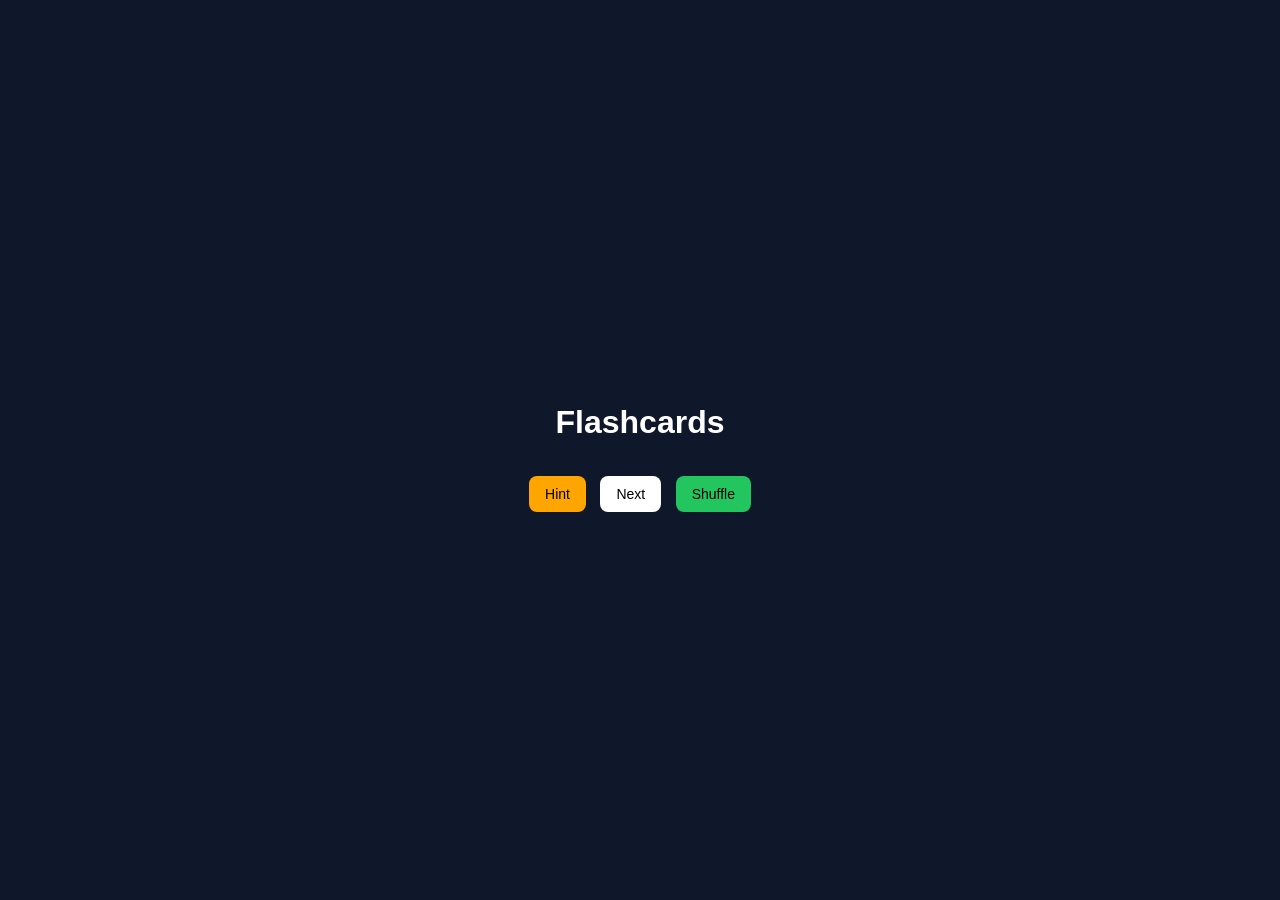
==== templates/flashcards.html @ c79026bb "baseline working version" ====
<!DOCTYPE html>
<html>
<head>
    <title>Flashcards</title>

    <style>
        body {
            margin: 0;
            background: #0f172a;
            color: white;
            font-family: Arial;

            display: flex;
            flex-direction: column;
            align-items: center;
            justify-content: center;

            height: 100vh;
        }

        h1 {
            margin-bottom: 10px;
        }

        .card {
            background: #1e293b;
            border-radius: 12px;

            width: 80%;
            max-width: 900px;
            height: 60vh;

            display: flex;
            flex-direction: column;
            justify-content: center;
            align-items: center;

            padding: 30px;
            text-align: center;

            cursor: pointer;
        }

        .question {
            font-size: 28px;
        }

        .answer {
            margin-top: 20px;
            font-size: 22px;
            color: #22c55e;
            display: none;
        }

        .hint {
            margin-top: 15px;
            font-size: 16px;
            color: #facc15;
            display: none;
        }

        .controls {
            margin-top: 20px;
        }

        button {
            margin: 5px;
            padding: 10px 16px;
            border-radius: 8px;
            border: none;
            cursor: pointer;
            font-size: 14px;
        }

        .next { background: white; color: black; }
        .hintBtn { background: orange; color: black; }
        .shuffle { background: #22c55e; color: black; }

    </style>
</head>

<body>

<h1>Flashcards</h1>

<div id="cardContainer"></div>

<div class="controls">
    <button class="hintBtn" onclick="toggleHint()">Hint</button>
    <button class="next" onclick="nextCard()">Next</button>
    <button class="shuffle" onclick="shuffleCards()">Shuffle</button>
</div>

<script>
let cards = {{ cards|tojson }};
let current = 0;

function renderCard(){
    let c = cards[current];

    document.getElementById("cardContainer").innerHTML = `
        <div class="card" onclick="flipCard()">
            <div class="question">${c.front.text}</div>
            <div class="answer" id="answer">${c.back.text}</div>
            <div class="hint" id="hint">${c.hint ? c.hint.text : ""}</div>
        </div>
    `;
}

function flipCard(){
    let a = document.getElementById("answer");
    a.style.display = (a.style.display === "none") ? "block" : "none";
}

function toggleHint(){
    let h = document.getElementById("hint");
    h.style.display = (h.style.display === "none") ? "block" : "none";
}

function nextCard(){
    current = (current + 1) % cards.length;
    renderCard();
}

function shuffleCards(){
    for (let i = cards.length - 1; i > 0; i--) {
        let j = Math.floor(Math.random() * (i + 1));
        [cards[i], cards[j]] = [cards[j], cards[i]];
    }
    current = 0;
    renderCard();
}

renderCard();
</script>

</body>
</html>
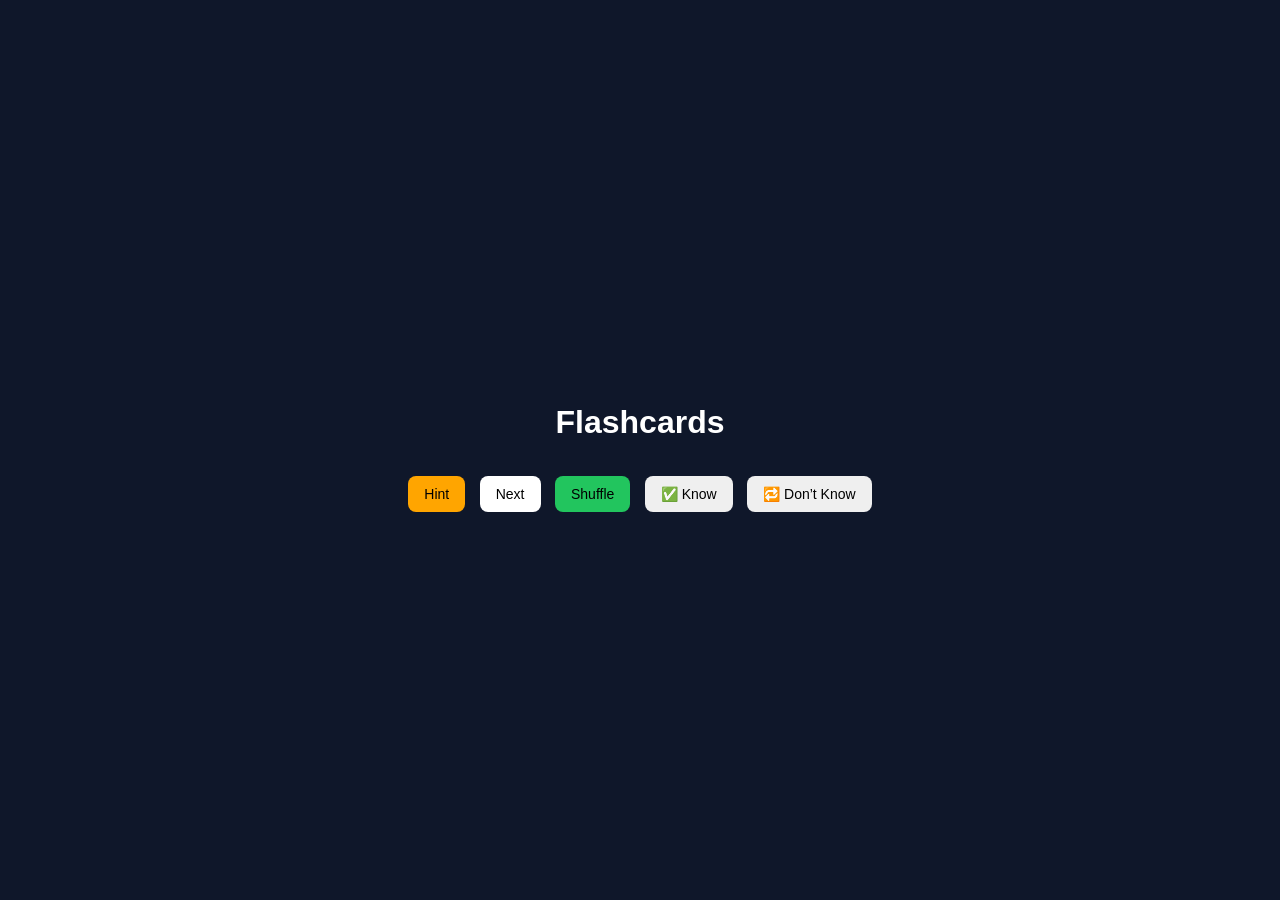
==== commit ddc2ded8: "FINAL stable version before render deploy" ====
--- a/templates/flashcards.html
+++ b/templates/flashcards.html
@@ -4,79 +4,125 @@
     <title>Flashcards</title>
 
     <style>
-        body {
-            margin: 0;
-            background: #0f172a;
-            color: white;
-            font-family: Arial;
-
-            display: flex;
-            flex-direction: column;
-            align-items: center;
-            justify-content: center;
-
-            height: 100vh;
-        }
-
-        h1 {
-            margin-bottom: 10px;
-        }
-
-        .card {
-            background: #1e293b;
-            border-radius: 12px;
-
-            width: 80%;
-            max-width: 900px;
-            height: 60vh;
-
-            display: flex;
-            flex-direction: column;
-            justify-content: center;
-            align-items: center;
-
-            padding: 30px;
-            text-align: center;
-
-            cursor: pointer;
-        }
-
-        .question {
-            font-size: 28px;
-        }
-
-        .answer {
-            margin-top: 20px;
-            font-size: 22px;
-            color: #22c55e;
-            display: none;
-        }
-
-        .hint {
-            margin-top: 15px;
-            font-size: 16px;
-            color: #facc15;
-            display: none;
-        }
-
-        .controls {
-            margin-top: 20px;
-        }
-
-        button {
-            margin: 5px;
-            padding: 10px 16px;
-            border-radius: 8px;
-            border: none;
-            cursor: pointer;
-            font-size: 14px;
-        }
-
-        .next { background: white; color: black; }
-        .hintBtn { background: orange; color: black; }
-        .shuffle { background: #22c55e; color: black; }
-
-    </style>
+
+    body {
+    margin: 0;
+    background: #0f172a;
+    color: white;
+    font-family: Arial;
+
+    display: flex;
+    flex-direction: column;
+    align-items: center;
+    justify-content: center;
+
+    height: 100vh;
+}
+
+h1 {
+    margin-bottom: 10px;
+}
+
+.card {
+    background: #1e293b;
+    border-radius: 12px;
+
+    width: 700px;
+    max-width: 90%;
+    height: 60vh;
+
+    display: flex;
+    justify-content: center;
+    align-items: center;
+
+    padding: 30px;
+    text-align: center;
+
+    cursor: pointer;
+    perspective: 1000px;
+}
+
+.card-inner {
+    width: 100%;
+    height: 100%;
+    position: relative;
+    transform-style: preserve-3d;
+    transition: transform 0.6s;
+}
+
+.card-inner.flipped {
+    transform: rotateY(180deg);
+}
+
+.card-front,
+.card-back {
+    position: absolute;
+    width: 100%;
+    height: 100%;
+
+    display: flex;
+    flex-direction: column;
+    justify-content: center;
+    align-items: center;
+
+    backface-visibility: hidden;
+    -webkit-backface-visibility: hidden;
+}
+
+.card-front {
+    background: #1e293b;
+    color: white;
+}
+
+.card-back {
+    background: #020617;
+    color: #22c55e;
+    transform: rotateY(180deg);
+}
+
+.question {
+    font-size: 26px;
+    max-width: 90%;
+    line-height: 1.5;
+}
+
+.answer {
+    font-size: 24px;
+    color: #22c55e;
+}
+
+.hint {
+    margin-top: 10px;
+    font-size: 16px;
+    color: #facc15;
+}
+
+#cardContainer {
+    display: flex;
+    justify-content: center;
+    align-items: center;
+    width: 100%;
+}
+
+.controls {
+    margin-top: 20px;
+}
+
+button {
+    margin: 5px;
+    padding: 10px 16px;
+    border-radius: 8px;
+    border: none;
+    cursor: pointer;
+    font-size: 14px;
+}
+
+.next { background: white; color: black; }
+.hintBtn { background: orange; color: black; }
+.shuffle { background: #22c55e; color: black; }
+
+</style>
+
 </head>
 
 <body>
@@ -89,31 +135,55 @@
     <button class="hintBtn" onclick="toggleHint()">Hint</button>
     <button class="next" onclick="nextCard()">Next</button>
     <button class="shuffle" onclick="shuffleCards()">Shuffle</button>
+
+    <!-- 🔥 ADD THESE -->
+    <button onclick="markKnow()">✅ Know</button>
+    <button onclick="markDontKnow()">🔁 Don’t Know</button>
 </div>
 
 <script>
 let cards = {{ cards|tojson }};
 let current = 0;
+let showingFront = true;
 
 function renderCard(){
+
+    showingFront = true;  // 🔥 reset flip each card
+
     let c = cards[current];
 
     document.getElementById("cardContainer").innerHTML = `
         <div class="card" onclick="flipCard()">
+    <div class="card-inner" id="cardInner">
+
+        <div class="card-front">
             <div class="question">${c.front.text}</div>
-            <div class="answer" id="answer">${c.back.text}</div>
-            <div class="hint" id="hint">${c.hint ? c.hint.text : ""}</div>
         </div>
+
+        <div class="card-back">
+            <div class="answer">
+                ${c.back.text}
+            </div>
+            <div class="hint" id="hint" style="display:none;">
+                ${c.hint ? c.hint.text : ""}
+            </div>
+        </div>
+
+    </div>
+</div>
     `;
 }
 
 function flipCard(){
-    let a = document.getElementById("answer");
-    a.style.display = (a.style.display === "none") ? "block" : "none";
+    let card = document.getElementById("cardInner");
+    card.classList.toggle("flipped");
 }
 
 function toggleHint(){
     let h = document.getElementById("hint");
+
+    if(!h) return;
+
     h.style.display = (h.style.display === "none") ? "block" : "none";
 }
 
@@ -131,6 +201,35 @@
     renderCard();
 }
 
+function markKnow(){
+
+    // remove card
+    cards.splice(current, 1);
+
+    if(cards.length === 0){
+        alert("All cards mastered 🎉");
+        return;
+    }
+
+    if(current >= cards.length){
+        current = 0;
+    }
+
+    renderCard();
+}
+
+function markDontKnow(){
+
+    let card = cards.splice(current, 1)[0];
+    cards.push(card);
+
+    if(current >= cards.length){
+        current = 0;
+    }
+
+    renderCard();
+}
+
 renderCard();
 </script>
 
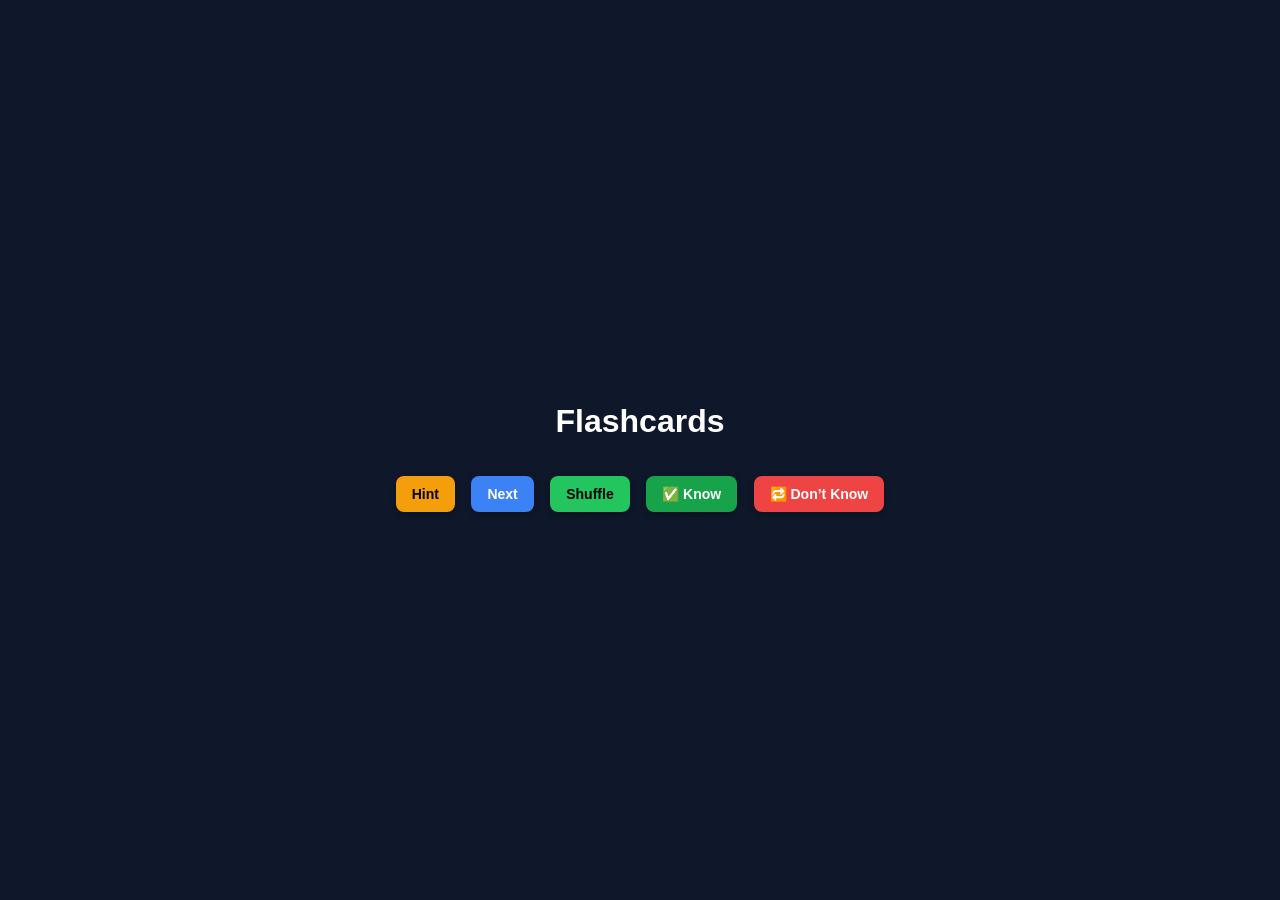
==== commit 37fc637a: "review screen color-coded + flashcards UI polish + stable deploy version" ====
--- a/templates/flashcards.html
+++ b/templates/flashcards.html
@@ -109,17 +109,51 @@
 }
 
 button {
-    margin: 5px;
+    margin: 6px;
     padding: 10px 16px;
     border-radius: 8px;
     border: none;
     cursor: pointer;
     font-size: 14px;
-}
-
-.next { background: white; color: black; }
-.hintBtn { background: orange; color: black; }
-.shuffle { background: #22c55e; color: black; }
+    font-weight: 600;
+    transition: 0.2s;
+
+    box-shadow: 0 2px 6px rgba(0,0,0,0.3); 
+}
+
+/* Primary actions */
+.next {
+    background: #3b82f6;
+    color: white;
+}
+
+.shuffle {
+    background: #22c55e;
+    color: black;
+}
+
+/* Secondary */
+.hintBtn {
+    background: #f59e0b;
+    color: black;
+}
+
+/* Learning actions */
+button[onclick="markKnow()"] {
+    background: #16a34a;
+    color: white;
+}
+
+button[onclick="markDontKnow()"] {
+    background: #ef4444;
+    color: white;
+}
+
+/* Hover effect */
+button:hover {
+    transform: scale(1.05);
+    opacity: 0.9;
+}
 
 </style>
 
